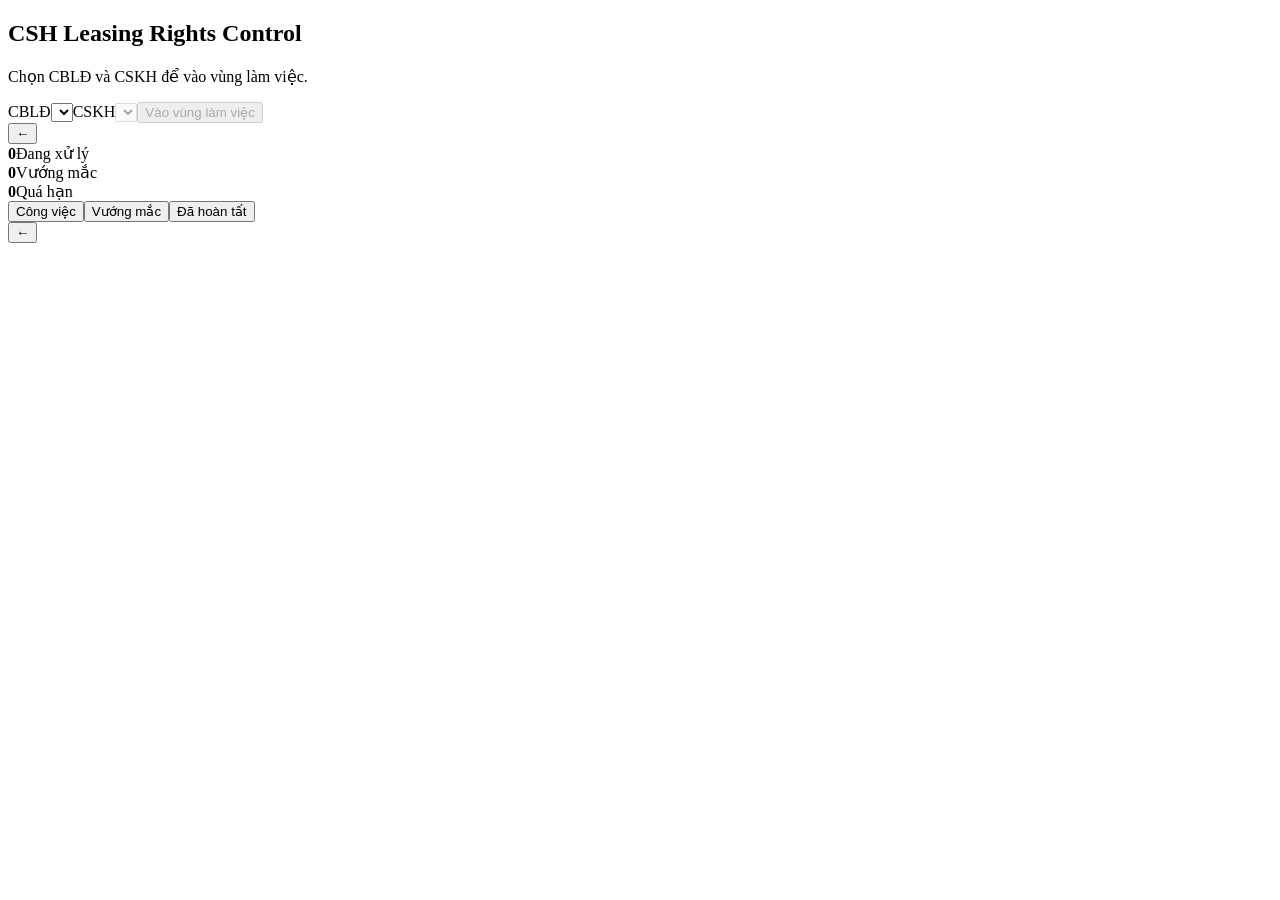
==== app/index.html @ 0b9bc5bb "Add mobile-first workspace shell" ====
<!doctype html><html lang="vi"><head><meta charset="utf-8"><meta name="viewport" content="width=device-width,initial-scale=1,viewport-fit=cover"><title>CSH Leasing Rights Control</title><link rel="stylesheet" href="styles.css"></head><body><main class="app"><section id="selector" class="screen active"><h1>CSH Leasing Rights Control</h1><p>Chọn CBLĐ và CSKH để vào vùng làm việc.</p><label>CBLĐ<select id="cbld"></select></label><label>CSKH<select id="cskh" disabled></select></label><button id="enter" disabled>Vào vùng làm việc</button></section><section id="workspace" class="screen"><header><button id="back">←</button><div><strong id="who"></strong><small id="supervisor"></small></div></header><div class="summary"><div><b id="count-active">0</b><span>Đang xử lý</span></div><div><b id="count-issue">0</b><span>Vướng mắc</span></div><div><b id="count-overdue">0</b><span>Quá hạn</span></div></div><nav class="tabs"><button data-filter="all" class="active">Công việc</button><button data-filter="issue">Vướng mắc</button><button data-filter="completed">Đã hoàn tất</button></nav><div id="cases" class="case-list"></div></section><section id="detail" class="screen"><header><button id="detail-back">←</button><div><strong id="detail-shop"></strong><small id="detail-state"></small></div></header><div id="detail-body"></div></section></main><script type="module" src="app.js"></script></body></html>
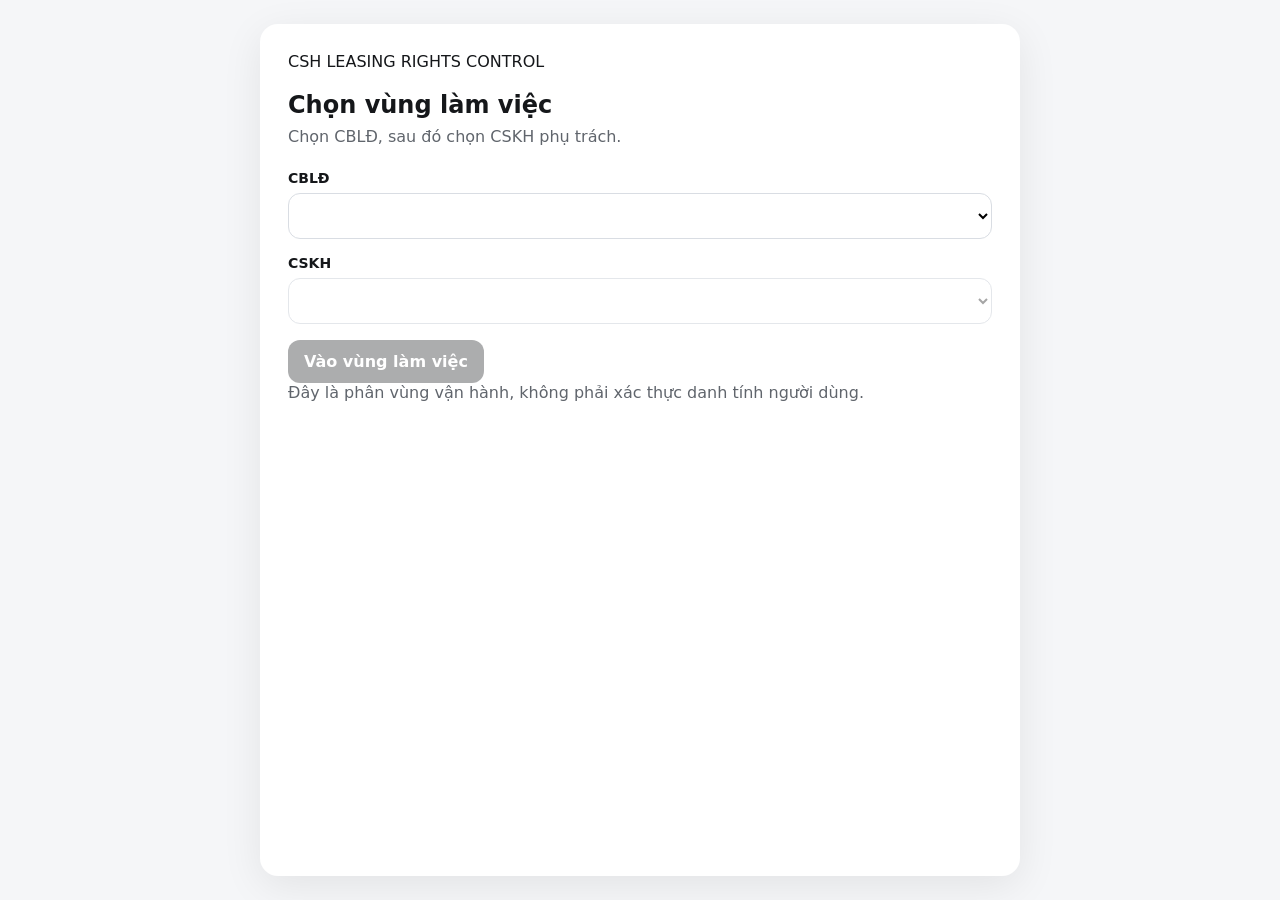
==== commit a26b1471: "Refine mobile workspace layout" ====
--- a/app/index.html
+++ b/app/index.html
@@ -1 +1 @@
-<!doctype html><html lang="vi"><head><meta charset="utf-8"><meta name="viewport" content="width=device-width,initial-scale=1,viewport-fit=cover"><title>CSH Leasing Rights Control</title><link rel="stylesheet" href="styles.css"></head><body><main class="app"><section id="selector" class="screen active"><h1>CSH Leasing Rights Control</h1><p>Chọn CBLĐ và CSKH để vào vùng làm việc.</p><label>CBLĐ<select id="cbld"></select></label><label>CSKH<select id="cskh" disabled></select></label><button id="enter" disabled>Vào vùng làm việc</button></section><section id="workspace" class="screen"><header><button id="back">←</button><div><strong id="who"></strong><small id="supervisor"></small></div></header><div class="summary"><div><b id="count-active">0</b><span>Đang xử lý</span></div><div><b id="count-issue">0</b><span>Vướng mắc</span></div><div><b id="count-overdue">0</b><span>Quá hạn</span></div></div><nav class="tabs"><button data-filter="all" class="active">Công việc</button><button data-filter="issue">Vướng mắc</button><button data-filter="completed">Đã hoàn tất</button></nav><div id="cases" class="case-list"></div></section><section id="detail" class="screen"><header><button id="detail-back">←</button><div><strong id="detail-shop"></strong><small id="detail-state"></small></div></header><div id="detail-body"></div></section></main><script type="module" src="app.js"></script></body></html>+<!doctype html><html lang="vi"><head><meta charset="utf-8"><meta name="viewport" content="width=device-width,initial-scale=1,viewport-fit=cover"><title>CSH Control</title><link rel="stylesheet" href="styles.css"></head><body><main class="app"><section id="selector" class="screen active"><div class="eyebrow">CSH LEASING RIGHTS CONTROL</div><h1>Chọn vùng làm việc</h1><p>Chọn CBLĐ, sau đó chọn CSKH phụ trách.</p><label>CBLĐ<select id="cbld"></select></label><label>CSKH<select id="cskh" disabled></select></label><button id="enter" class="primary" disabled>Vào vùng làm việc</button><p class="hint">Đây là phân vùng vận hành, không phải xác thực danh tính người dùng.</p></section><section id="workspace" class="screen"><header class="topbar"><button id="back" class="icon">←</button><div class="grow"><strong id="who"></strong><small id="supervisor"></small></div></header><section class="summary"><div><b id="count-active">0</b><span>Đang xử lý</span></div><div><b id="count-issue">0</b><span>Có vướng mắc</span></div><div><b id="count-overdue">0</b><span>Quá hạn</span></div></section><nav class="tabs"><button data-filter="all" class="active">Công việc</button><button data-filter="issue">Vướng mắc</button><button data-filter="completed">Đã hoàn tất</button></nav><div id="cases" class="case-list"></div><div id="empty" class="empty" hidden>Không có case trong nhóm này.</div></section><section id="detail" class="screen"><header class="topbar"><button id="detail-back" class="icon">←</button><div class="grow"><strong id="detail-shop"></strong><small id="detail-state"></small></div></header><div id="detail-body"></div></section></main><script type="module" src="app.js"></script></body></html>
--- a/app/styles.css
+++ b/app/styles.css
@@ -0,0 +1 @@
+*{box-sizing:border-box}body{margin:0;font-family:Inter,system-ui,-apple-system,BlinkMacSystemFont,"Segoe UI",sans-serif;background:#f5f6f8;color:#15171a}.app{max-width:760px;margin:0 auto;min-height:100vh;background:#fff}.screen{display:none;padding:20px}.screen.active{display:block}h1{font-size:24px;margin:20px 0 8px}p{color:#60656c;margin:0 0 24px}label{display:block;font-size:14px;font-weight:600;margin:16px 0}select,input,textarea,button{font:inherit}select,input,textarea{width:100%;margin-top:7px;border:1px solid #d9dde3;border-radius:12px;padding:13px;background:#fff}button{border:0;border-radius:12px;padding:12px 16px;background:#15171a;color:#fff;font-weight:600}button:disabled{opacity:.35}header{display:flex;gap:12px;align-items:center;position:sticky;top:0;background:#fff;padding:8px 0 16px;z-index:2}header button{background:#eef0f3;color:#15171a;padding:10px 12px}header div{display:flex;flex-direction:column}header small{color:#737981;margin-top:3px}.summary{display:grid;grid-template-columns:repeat(3,1fr);gap:10px;margin:4px 0 16px}.summary div{border:1px solid #e5e7eb;border-radius:14px;padding:13px}.summary b{font-size:21px;display:block}.summary span{font-size:12px;color:#6b7077}.tabs{display:flex;gap:7px;overflow:auto;padding-bottom:12px}.tabs button{background:#eef0f3;color:#41464c;white-space:nowrap;padding:9px 12px}.tabs button.active{background:#15171a;color:#fff}.case-list{display:grid;gap:10px}.case-card{border:1px solid #e5e7eb;border-radius:16px;padding:15px;background:#fff}.case-card .top{display:flex;justify-content:space-between;gap:12px}.case-card h3{margin:0;font-size:17px}.badge{font-size:12px;padding:5px 8px;border-radius:999px;background:#eef0f3}.meta{font-size:13px;color:#656b72;margin-top:8px}.next{margin-top:11px;font-weight:600}.warn{margin-top:9px;font-size:13px}.warn.CRITICAL{color:#a11}.warn.WARNING{color:#8a5a00}.warn.INFO{color:#365a8d}.section{border:1px solid #e5e7eb;border-radius:16px;padding:16px;margin-bottom:12px}.section h2{font-size:16px;margin:0 0 12px}.field{margin:12px 0}.field label{margin:0 0 6px}.readonly{background:#f6f7f9;padding:10px 12px;border-radius:10px;font-size:14px}.actions{position:sticky;bottom:0;background:#fff;padding:12px 0;display:flex;gap:10px}.actions button{flex:1}@media(min-width:720px){.app{margin-top:24px;min-height:calc(100vh - 48px);border-radius:18px;box-shadow:0 10px 40px rgba(0,0,0,.08)}.screen{padding:28px}}
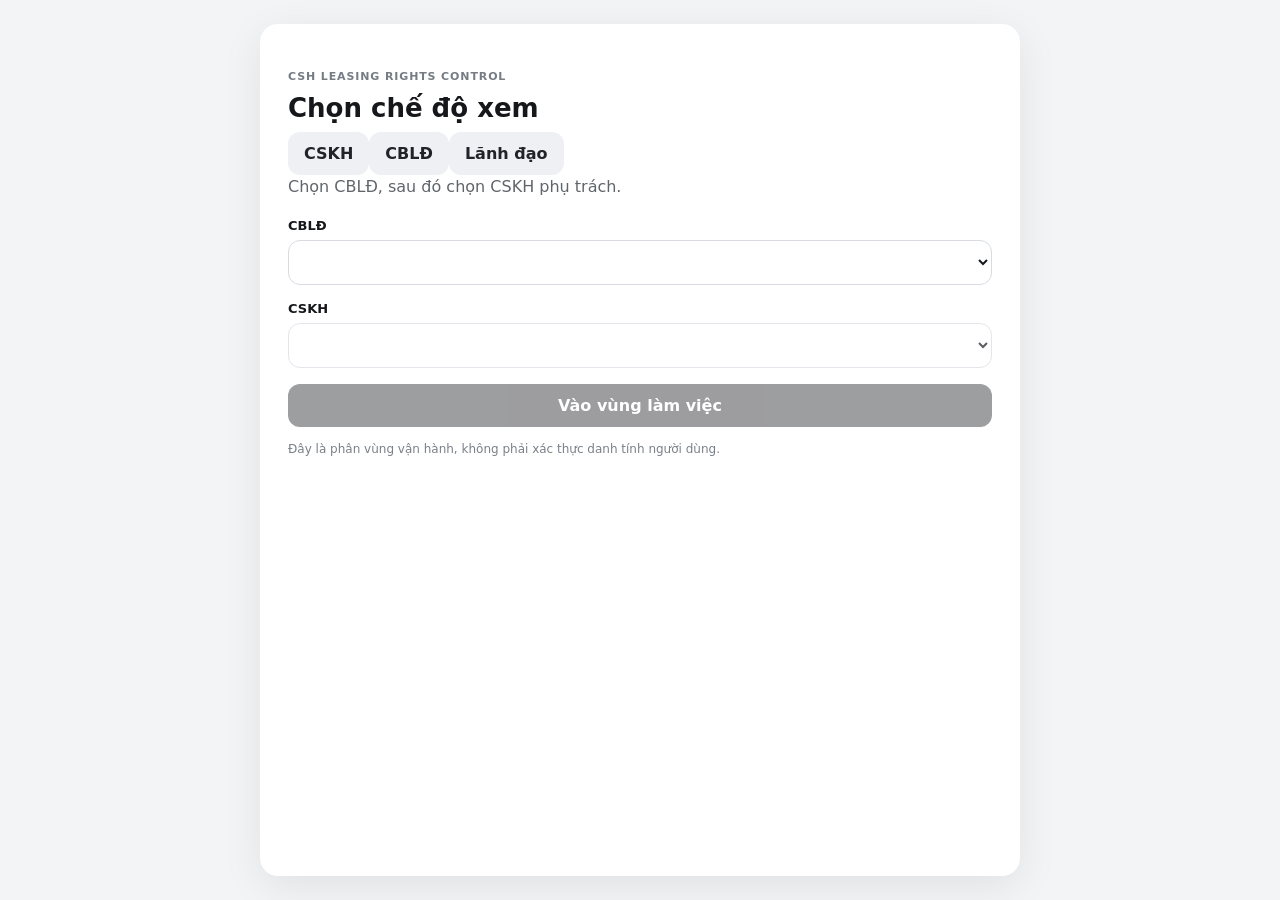
==== commit 40fb5582: "Add CSKH, CBLD and leadership entry modes" ====
--- a/app/index.html
+++ b/app/index.html
@@ -1 +1 @@
-<!doctype html><html lang="vi"><head><meta charset="utf-8"><meta name="viewport" content="width=device-width,initial-scale=1,viewport-fit=cover"><title>CSH Control</title><link rel="stylesheet" href="styles.css"></head><body><main class="app"><section id="selector" class="screen active"><div class="eyebrow">CSH LEASING RIGHTS CONTROL</div><h1>Chọn vùng làm việc</h1><p>Chọn CBLĐ, sau đó chọn CSKH phụ trách.</p><label>CBLĐ<select id="cbld"></select></label><label>CSKH<select id="cskh" disabled></select></label><button id="enter" class="primary" disabled>Vào vùng làm việc</button><p class="hint">Đây là phân vùng vận hành, không phải xác thực danh tính người dùng.</p></section><section id="workspace" class="screen"><header class="topbar"><button id="back" class="icon">←</button><div class="grow"><strong id="who"></strong><small id="supervisor"></small></div></header><section class="summary"><div><b id="count-active">0</b><span>Đang xử lý</span></div><div><b id="count-issue">0</b><span>Có vướng mắc</span></div><div><b id="count-overdue">0</b><span>Quá hạn</span></div></section><nav class="tabs"><button data-filter="all" class="active">Công việc</button><button data-filter="issue">Vướng mắc</button><button data-filter="completed">Đã hoàn tất</button></nav><div id="cases" class="case-list"></div><div id="empty" class="empty" hidden>Không có case trong nhóm này.</div></section><section id="detail" class="screen"><header class="topbar"><button id="detail-back" class="icon">←</button><div class="grow"><strong id="detail-shop"></strong><small id="detail-state"></small></div></header><div id="detail-body"></div></section></main><script type="module" src="app.js"></script></body></html>+<!doctype html><html lang="vi"><head><meta charset="utf-8"><meta name="viewport" content="width=device-width,initial-scale=1,viewport-fit=cover"><title>CSH Control</title><link rel="stylesheet" href="styles.css"></head><body><main class="app"><section id="selector" class="screen active"><div class="eyebrow">CSH LEASING RIGHTS CONTROL</div><h1>Chọn chế độ xem</h1><div class="mode-grid"><button class="mode active" data-mode="cskh">CSKH</button><button class="mode" data-mode="cbld">CBLĐ</button><button class="mode" data-mode="leadership">Lãnh đạo</button></div><div id="selector-fields"><p id="selector-note">Chọn CBLĐ, sau đó chọn CSKH phụ trách.</p><label id="cbld-wrap">CBLĐ<select id="cbld"></select></label><label id="cskh-wrap">CSKH<select id="cskh" disabled></select></label><button id="enter" class="primary" disabled>Vào vùng làm việc</button></div><p class="hint">Đây là phân vùng vận hành, không phải xác thực danh tính người dùng.</p></section><section id="workspace" class="screen"><header class="topbar"><button id="back" class="icon">←</button><div class="grow"><strong id="who"></strong><small id="supervisor"></small></div></header><section class="summary"><div><b id="count-active">0</b><span>Đang xử lý</span></div><div><b id="count-issue">0</b><span>Có vướng mắc</span></div><div><b id="count-overdue">0</b><span>Quá hạn</span></div></section><nav class="tabs"><button data-filter="all" class="active">Công việc</button><button data-filter="issue">Vướng mắc</button><button data-filter="completed">Đã hoàn tất</button></nav><div id="cases" class="case-list"></div><div id="empty" class="empty" hidden>Không có case trong nhóm này.</div></section><section id="cbld-view" class="screen"><header class="topbar"><button id="cbld-back" class="icon">←</button><div class="grow"><strong id="cbld-title">CBLĐ</strong><small>Điều hành nhóm</small></div></header><div id="cbld-body"></div></section><section id="leadership-view" class="screen"><header class="topbar"><button id="leadership-back" class="icon">←</button><div class="grow"><strong>Lãnh đạo</strong><small>Chỉ đọc</small></div></header><div id="leadership-body"></div></section><section id="detail" class="screen"><header class="topbar"><button id="detail-back" class="icon">←</button><div class="grow"><strong id="detail-shop"></strong><small id="detail-state"></small></div></header><div id="detail-body"></div></section></main><script type="module" src="app.js"></script></body></html>
--- a/app/styles.css
+++ b/app/styles.css
@@ -1 +1 @@
-*{box-sizing:border-box}body{margin:0;font-family:Inter,system-ui,-apple-system,BlinkMacSystemFont,"Segoe UI",sans-serif;background:#f5f6f8;color:#15171a}.app{max-width:760px;margin:0 auto;min-height:100vh;background:#fff}.screen{display:none;padding:20px}.screen.active{display:block}h1{font-size:24px;margin:20px 0 8px}p{color:#60656c;margin:0 0 24px}label{display:block;font-size:14px;font-weight:600;margin:16px 0}select,input,textarea,button{font:inherit}select,input,textarea{width:100%;margin-top:7px;border:1px solid #d9dde3;border-radius:12px;padding:13px;background:#fff}button{border:0;border-radius:12px;padding:12px 16px;background:#15171a;color:#fff;font-weight:600}button:disabled{opacity:.35}header{display:flex;gap:12px;align-items:center;position:sticky;top:0;background:#fff;padding:8px 0 16px;z-index:2}header button{background:#eef0f3;color:#15171a;padding:10px 12px}header div{display:flex;flex-direction:column}header small{color:#737981;margin-top:3px}.summary{display:grid;grid-template-columns:repeat(3,1fr);gap:10px;margin:4px 0 16px}.summary div{border:1px solid #e5e7eb;border-radius:14px;padding:13px}.summary b{font-size:21px;display:block}.summary span{font-size:12px;color:#6b7077}.tabs{display:flex;gap:7px;overflow:auto;padding-bottom:12px}.tabs button{background:#eef0f3;color:#41464c;white-space:nowrap;padding:9px 12px}.tabs button.active{background:#15171a;color:#fff}.case-list{display:grid;gap:10px}.case-card{border:1px solid #e5e7eb;border-radius:16px;padding:15px;background:#fff}.case-card .top{display:flex;justify-content:space-between;gap:12px}.case-card h3{margin:0;font-size:17px}.badge{font-size:12px;padding:5px 8px;border-radius:999px;background:#eef0f3}.meta{font-size:13px;color:#656b72;margin-top:8px}.next{margin-top:11px;font-weight:600}.warn{margin-top:9px;font-size:13px}.warn.CRITICAL{color:#a11}.warn.WARNING{color:#8a5a00}.warn.INFO{color:#365a8d}.section{border:1px solid #e5e7eb;border-radius:16px;padding:16px;margin-bottom:12px}.section h2{font-size:16px;margin:0 0 12px}.field{margin:12px 0}.field label{margin:0 0 6px}.readonly{background:#f6f7f9;padding:10px 12px;border-radius:10px;font-size:14px}.actions{position:sticky;bottom:0;background:#fff;padding:12px 0;display:flex;gap:10px}.actions button{flex:1}@media(min-width:720px){.app{margin-top:24px;min-height:calc(100vh - 48px);border-radius:18px;box-shadow:0 10px 40px rgba(0,0,0,.08)}.screen{padding:28px}}+*{box-sizing:border-box}body{margin:0;font-family:Inter,system-ui,-apple-system,BlinkMacSystemFont,"Segoe UI",sans-serif;background:#f3f4f6;color:#15171a}.app{max-width:760px;margin:0 auto;min-height:100vh;background:#fff}.screen{display:none;padding:20px}.screen.active{display:block}.eyebrow{font-size:11px;letter-spacing:.08em;color:#767c84;font-weight:700;margin-top:18px}h1{font-size:26px;line-height:1.2;margin:10px 0 8px}p{color:#60656c;margin:0 0 20px;line-height:1.45}.hint{font-size:12px;color:#7a8088;margin-top:14px}label{display:block;font-size:13px;font-weight:650;margin:16px 0}select,input,textarea,button{font:inherit}select,input,textarea{width:100%;margin-top:7px;border:1px solid #d8dce2;border-radius:12px;padding:13px;background:#fff;color:#181a1d}textarea{min-height:92px;resize:vertical}button{border:0;border-radius:12px;padding:12px 16px;background:#eef0f3;color:#202327;font-weight:650}.primary{background:#17191c;color:#fff;width:100%}button:disabled{opacity:.42}.topbar{display:flex;gap:12px;align-items:center;position:sticky;top:0;background:rgba(255,255,255,.96);backdrop-filter:blur(8px);padding:8px 0 16px;z-index:5}.icon{padding:10px 12px}.grow{display:flex;flex-direction:column;min-width:0}.grow strong{overflow:hidden;text-overflow:ellipsis}.topbar small{color:#747a82;margin-top:3px}.summary{display:grid;grid-template-columns:repeat(3,1fr);gap:10px;margin:4px 0 16px}.summary div{border:1px solid #e4e7eb;border-radius:14px;padding:13px;background:#fafafa}.summary b{font-size:22px;display:block}.summary span{font-size:12px;color:#6d737b}.tabs{display:flex;gap:7px;overflow:auto;padding-bottom:12px;position:sticky;top:60px;background:#fff;z-index:4}.tabs button{white-space:nowrap;padding:9px 12px}.tabs button.active{background:#17191c;color:#fff}.case-list{display:grid;gap:10px}.case-card{border:1px solid #e3e6ea;border-radius:16px;padding:15px;background:#fff;cursor:pointer}.case-card.overdue{border-left:4px solid #9b1c1c}.case-card .top{display:flex;justify-content:space-between;gap:12px;align-items:flex-start}.case-card h3{margin:0;font-size:17px}.sub{font-size:12px;color:#80858c;margin-top:3px}.badge{font-size:12px;padding:5px 8px;border-radius:999px;background:#eef0f3;white-space:nowrap}.branch{font-size:13px;color:#5f666e;margin-top:10px}.branch-after{color:#664c00}.next-label{font-size:11px;text-transform:uppercase;letter-spacing:.04em;color:#8a8f96;margin-top:12px}.next{margin-top:4px;font-weight:700}.warn{margin-top:10px;font-size:13px;padding:9px 10px;border-radius:10px;background:#f7f7f8}.warn.CRITICAL{color:#921b1b;background:#fff1f1}.warn.WARNING{color:#795200;background:#fff8df}.warn.INFO{color:#35577e;background:#f0f5fb}.empty{text-align:center;color:#7a8087;padding:36px 12px}.section{border:1px solid #e4e7eb;border-radius:16px;padding:16px;margin-bottom:12px}.section h2{font-size:16px;margin:0 0 13px}.field{margin:12px 0}.field label{margin:0 0 6px}.fact{display:flex;justify-content:space-between;gap:14px;padding:10px 0;border-bottom:1px solid #f0f1f3;font-size:14px}.fact span{color:#737981}.fact strong{text-align:right}.action-box{margin-top:14px;background:#f4f5f7;border-radius:12px;padding:12px}.action-box span{display:block;font-size:11px;color:#777d85;text-transform:uppercase;letter-spacing:.04em}.action-box strong{display:block;margin-top:4px}.exception{border-color:#e5c75b;background:#fffdf2}.exception-item strong{font-size:13px}.exception-item p{font-size:13px;margin:5px 0 0;color:#5d5641}.actions{position:sticky;bottom:0;background:rgba(255,255,255,.96);backdrop-filter:blur(8px);padding:12px 0}.readonly-banner{background:#f3f4f6;border-radius:12px;padding:13px;text-align:center;color:#646a72;font-size:13px;margin-bottom:16px}@media(min-width:720px){.app{margin-top:24px;min-height:calc(100vh - 48px);border-radius:18px;box-shadow:0 10px 40px rgba(0,0,0,.08)}.screen{padding:28px}}
